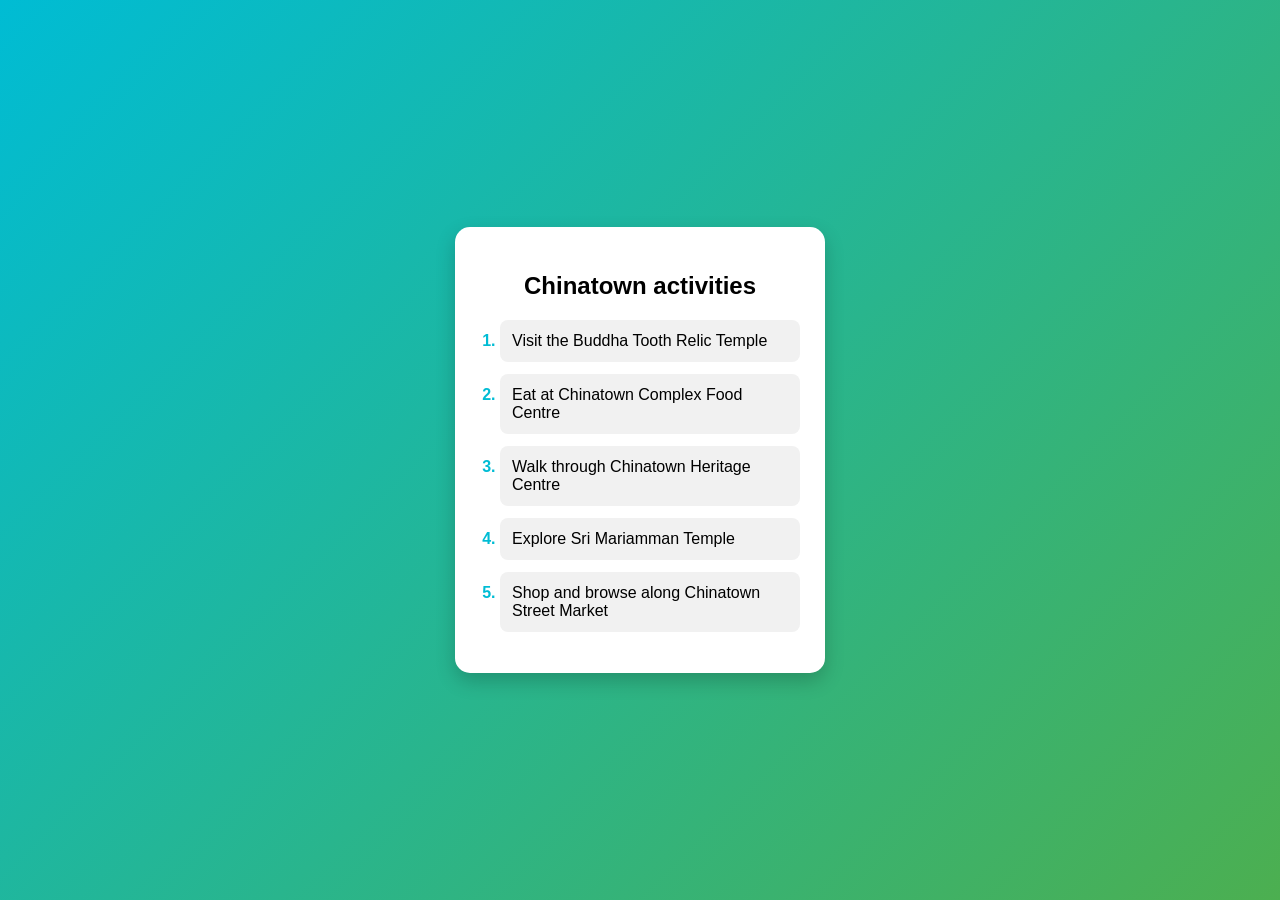
==== chinatown.html @ 1521b774 "Design the sub-page of Chinatown   Adding an organised list and designing background" ====
<!DOCTYPE html>
<html lang="en">
<head>
<title>Places in Singapore</title>

<link rel="stylesheet" href="chinatown-style.css">

</head>

<body>

    <div class="container">
    <div class="checklist">
        <h2>Chinatown activities</h2>
        <ol>
            <li>Visit the Buddha Tooth Relic Temple</li>
            <li>Eat at Chinatown Complex Food Centre</li>
            <li>Walk through Chinatown Heritage Centre</li>
            <li>Explore Sri Mariamman Temple</li>
            <li>Shop and browse along Chinatown Street Market</li>
        </ol>
    </div>
</div>


</body>
</html>
---- chinatown-style.css ----
body{
    margin:0;
    font-family: Arial, sans-serif;
    background: linear-gradient(135deg, #00bcd4, #4caf50);
}


/* Center container */
.container{
    display:flex;
    justify-content:center;
    align-items:center;
    height:100vh;
}

/* Checklist card */
.checklist{
    background:white;
    width:320px;
    padding:25px;
    border-radius:15px;
    box-shadow:0px 8px 20px rgba(0,0,0,0.2);
}

/* Title */
.checklist h2{
    text-align:center;
    margin-bottom:20px;
}

/* List */
.checklist ol{
    padding-left:20px;
}

/* Items */
.checklist li{
    background:#f1f1f1;
    margin:12px 0;
    padding:12px;
    border-radius:8px;
    transition: all 0.3s ease;
}

/* Hover effect */
.checklist li:hover{
    background:#e0f7fa;
    transform:translateX(8px);
}

/* Optional: checkmark style */
.checklist li::marker{
    color:#00bcd4;
    font-weight:bold;
}
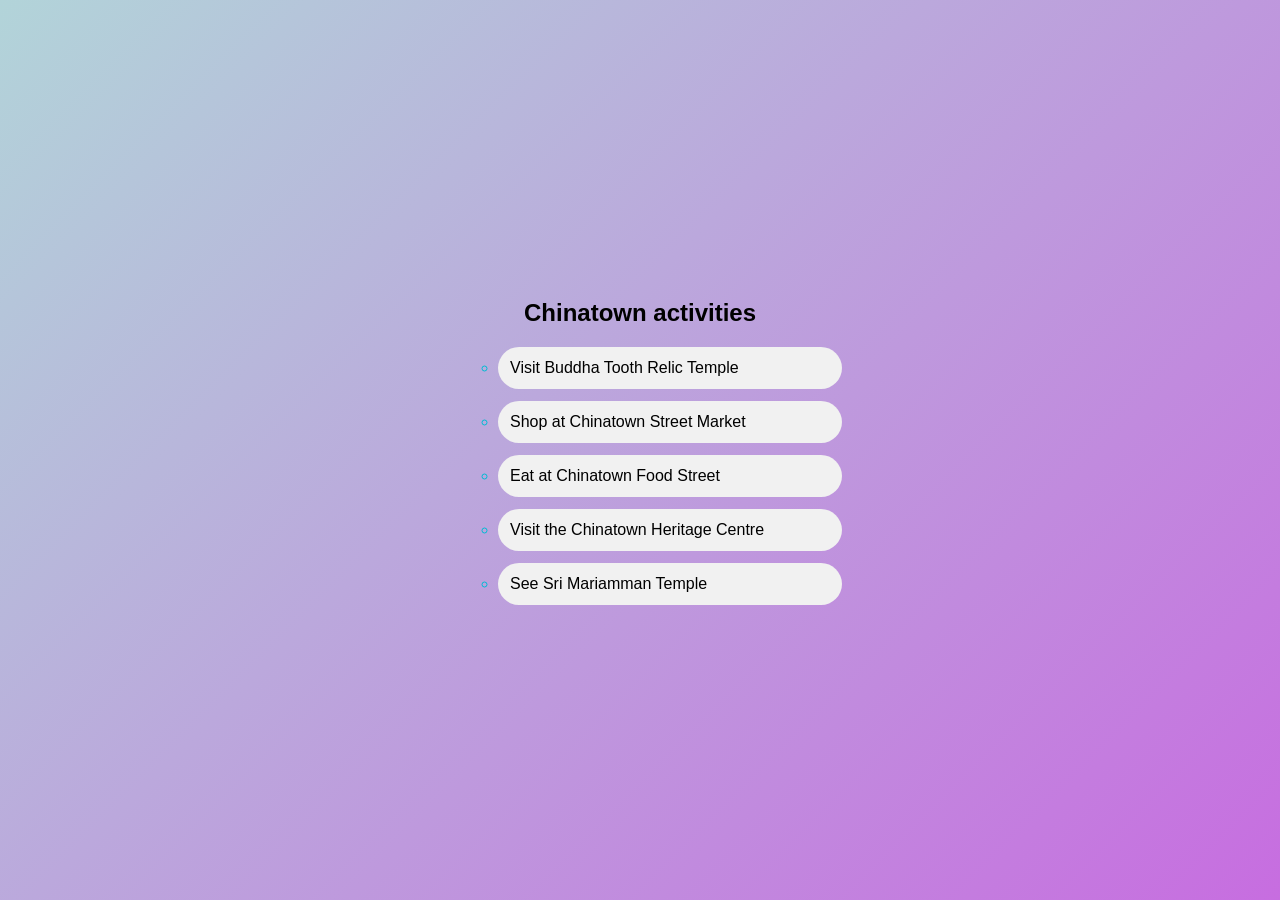
==== commit 5f6eee8a: "Adding a Java sript to all sub-pages and adjust the corresponding html and css. the java scrip makes" ====
--- a/chinatown.html
+++ b/chinatown.html
@@ -9,15 +9,20 @@
 
 <body>
 
-    <div class="container">
+<script src="cinatown.js"></script>
+   
+<div class="container">
     <div class="checklist">
         <h2>Chinatown activities</h2>
         <ol>
-            <li>Visit the Buddha Tooth Relic Temple</li>
-            <li>Eat at Chinatown Complex Food Centre</li>
-            <li>Walk through Chinatown Heritage Centre</li>
-            <li>Explore Sri Mariamman Temple</li>
-            <li>Shop and browse along Chinatown Street Market</li>
+        <ul class="checklist">
+    <li onclick="toggleItem(this, 'item1')">Visit Buddha Tooth Relic Temple</li>
+    <li onclick="toggleItem(this, 'item2')">Shop at Chinatown Street Market</li>
+    <li onclick="toggleItem(this, 'item3')">Eat at Chinatown Food Street</li>
+    <li onclick="toggleItem(this, 'item1')">Visit the Chinatown Heritage Centre</li>
+    <li onclick="toggleItem(this, 'item2')">See Sri Mariamman Temple</li>
+
+        </ul>
         </ol>
     </div>
 </div>
--- a/chinatown-style.css
+++ b/chinatown-style.css
@@ -1,7 +1,7 @@
 body{
     margin:0;
     font-family: Arial, sans-serif;
-    background: linear-gradient(135deg, #00bcd4, #4caf50);
+    background: linear-gradient(135deg, #b2d4d9, #c76de0);
 }
 
 
@@ -13,14 +13,6 @@
     height:100vh;
 }
 
-/* Checklist card */
-.checklist{
-    background:white;
-    width:320px;
-    padding:25px;
-    border-radius:15px;
-    box-shadow:0px 8px 20px rgba(0,0,0,0.2);
-}
 
 /* Title */
 .checklist h2{
@@ -53,3 +45,22 @@
     color:#00bcd4;
     font-weight:bold;
 }
+
+
+.checklist li{
+    
+    cursor:pointer;
+    padding:12px;
+    margin:12px 0;
+    background:#f1f1f1;
+    border-radius:30px;
+    transition:0.3s;
+    width:320px;
+
+}
+
+.checklist li.done{
+    text-decoration: line-through;
+    background:#c8e6c9;
+    color:#555;
+}
